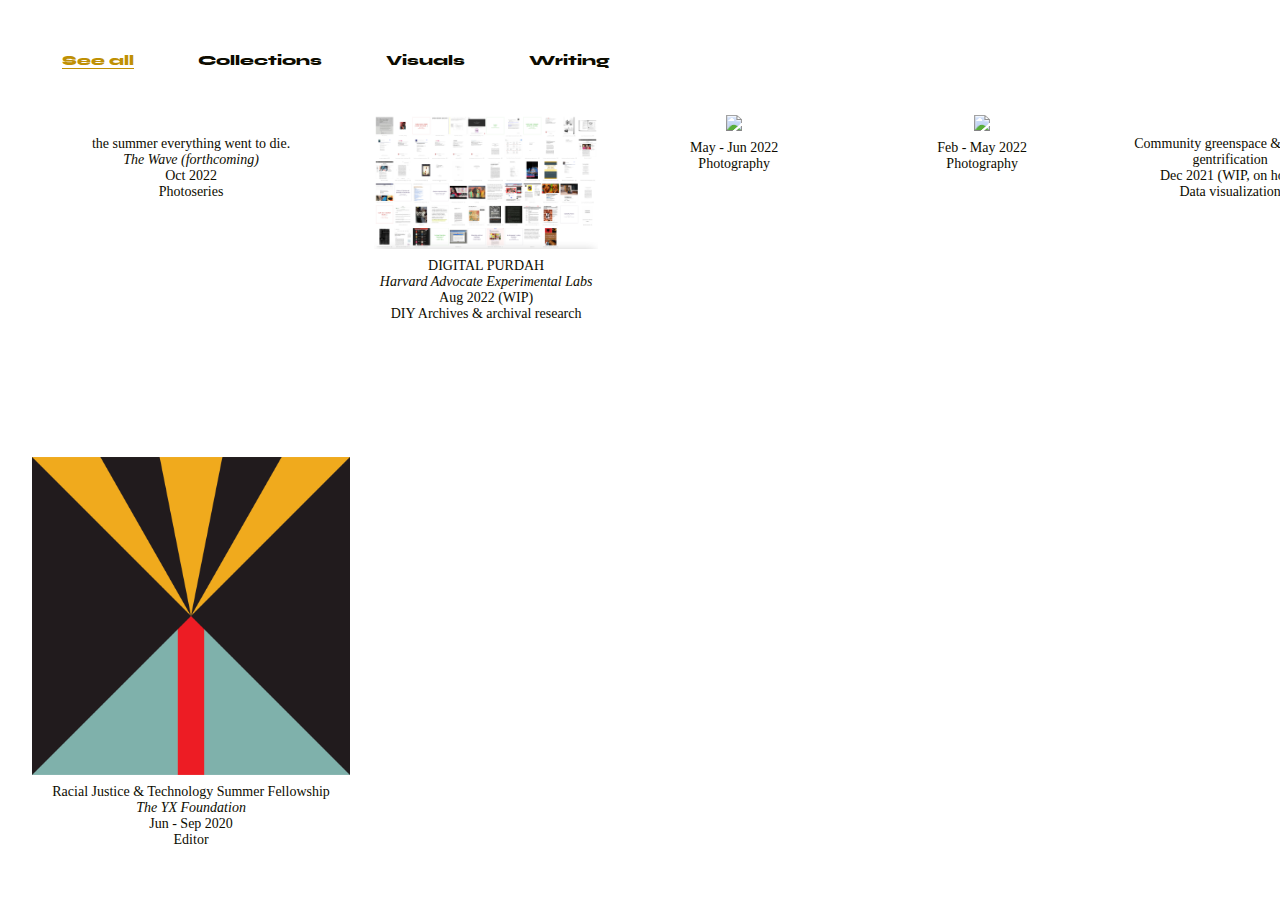
==== pages/index.html @ b3a49cf8 "main portfolio page" ====
<!DOCTYPE html>
<html lang="en-US">

    <head>
        <meta charset="utf-8" />
        <meta name="author" content="anu zaman" />
        <meta name="description"
            content="Studio Inertia is a research and creative practice focused on the communities and evolution of subaltern technospaces." />
        <meta name="viewpoint" content="width=device-width" />
        <link href="../styles/prolific.css" rel="stylesheet" />
        <link rel="icon" href="favicon.gif" type="image/x-icon" />
        <title>studio inertia | index</title>
    </head>

    <body>
        <section class="author-archive">
            <div class="container">
                <input type="radio" id="All" name="categories" value="All" checked>
                <input type="radio" id="gathering" name="categories" value="gathering">
                <input type="radio" id="visuals" name="categories" value="visuals">
                <input type="radio" id="words" name="categories" value="words">
                <ol class="filters">
                    <li>
                        <label for="All">See all</label>
                    </li>
                    <li>
                        <label for="gathering">Collections</label>
                    </li>
                    <li>
                        <label for="visuals">Visuals</label>
                    </li>
                    <li>
                        <label for="words">Writing</label>
                    </li>
                    </li>
                </ol>

                <ol class="posts">
                    <li class="post" data-category="visuals">
                        <article>
                            <figure>
                                <img src="../images/dhaka-sum22.jpg" alt="">
                                <figcaption>
                                    <div class="post-title">the summer everything went to die. <br><em>The Wave
                                            (forthcoming)</em></div>
                                    <div class="post-title">Oct 2022</div>
                                    <div class="post-title">Photoseries</div>
                                </figcaption>
                            </figure>
                        </article>
                    </li>

                    <li class="post" data-category="gathering writing">
                        <article>
                            <figure>
                                <img src="../images/digitalpurdah.png" />
                                <figcaption>
                                    <div class="post-title">DIGITAL PURDAH<br><em>Harvard Advocate Experimental Labs</em>
                                    </div>
                                    <div class="post-title">Aug 2022 (WIP)</div>
                                    <div class="post-title">DIY Archives & archival research</div>
                                </figcaption>
                            </figure>
                        </article>
                    </li>

                    <li class="post" data-category="visuals">
                        <article>
                            <figure>
                                <img src="../images/borovitar-mohila.jpg" />
                                <figcaption>
                                    <div class="post-title">May - Jun 2022</div>
                                    <div class="post-title">Photography</div>
                                </figcaption>
                            </figure>
                        </article>
                    </li>

                    <li class="post" data-category="visuals">
                        <article>
                            <figure>
                                <img src="../images/lesser-az.jpg" />
                                <figcaption>
                                    <div class="post-title">Feb - May 2022</div>
                                    <div class="post-title">Photography</div>
                                </figcaption>
                            </figure>
                        </article>
                    </li>

                    <li class="post" data-category="visuals">
                        <article>
                            <figure>
                                <img src="../images/greenspace.png" alt="">
                                <figcaption>
                                    <div class="post-title">Community greenspace & climate gentrification<br></div>
                                    <div class="post-title">Dec 2021 (WIP, on hold)</div>
                                    <div class="post-title">Data visualization</div>
                                </figcaption>
                            </figure>
                        </article>
                    </li>

                    <li class="post" data-category="words writing">
                        <article>
                            <figure>
                                <img src="../images/yxfoundation.png" alt="">
                                <figcaption>
                                    <div class="post-title">Racial Justice & Technology Summer Fellowship<br><em>The YX
                                            Foundation</em></div>
                                    <div class="post-title">Jun - Sep 2020</div>
                                    <div class="post-title">Editor</div>
                                </figcaption>
                            </figure>
                        </article>
                    </li>

                    <!--
                        <li class="post" data-category="">
                            <article>
                                <figure>
                                    <img src="" alt="">
                                    <figcaption>
                                        <div class="post-title"></div>
                                        <div class="post-title"></div>
                                        <div class="post-title"></div>
                                    </figcaption>
                                    </figure>
                            </article>
                        </li>
                    -->
                </ol>
            </div>
        </section>
    </body>

</html>
---- styles/prolific.css ----
@font-face {
    font-family: 'syne';
    src: url(../fonts/Syne-Regular.otf);
  }

  @font-face {
    font-family: 'syne-bold';
    src: url(../fonts/Syne-Bold.otf);
  }

  @font-face {
    font-family: 'syne-extra';
    src: url(../fonts/Syne-Extra.otf);
  }

  :root {
    --black: #3a3a3a;
    --white: #fff;
    --green: #b2a949;
  }

  * {
    margin: 0;
    padding: 0;
  }

  img {
    display: inline-block;
    justify-content: center;
    margin: auto auto;
    max-width: 100%;
  }
  ol {
    list-style: none;
  }

  a {
    text-decoration: none;
    color: #BF9004;
  }

  body {
    margin: 10px auto;
    color: #0D0C00;
    font-size: 14px;
  }

  .author-archive {
    padding: 2rem;
  }

  .container {
    max-width: 1300px;
    margin: 0 auto;
  }

  h1 {
    text-align: left;
    margin-bottom: 2rem;
  }

  input[type="radio"] {
    position: absolute;
    left: -9999px;
    font-family:'syne-extra';
  }


  /* FILTERS
  –––––––––––––––––––––––––––––––––––––––––––––––––– */
  .filters {
    font-family: 'syne-extra';
    text-align: left;
    margin-bottom: 2rem;
  }

  .filters * {
    display: inline-block;
  }

  .filters label {
    padding: 10px 30px;
    margin-bottom: 0.25rem;
    border-radius: 2rem;
    min-width: 50px;
    line-height: normal;
    cursor: pointer;
    transition: all 0.1s;
  }

  .filters label:hover {
    text-decoration: underline;
    text-underline-offset: 0.2em;
    color: #BF9004;
  }


  /* FILTERED ELEMENTS (POSTS)
  –––––––––––––––––––––––––––––––––––––––––––––––––– */
  .posts {
    display: grid;
    grid-gap: 1.5rem;
    grid-template-columns: repeat(5, 1fr);
  }

  .posts .post {
    background: #fff;
    aspect-ratio: 1;
    text-align: center;
    color: #0D0C00;
    font-family:'Times New Roman', Times, serif;
  }

  .posts .title{
    font-size: 12px;
  }
/*
  .posts .post-title:hover {
    text-decoration: underline;
  }
  */

  .posts figcaption {
    padding: 5px 0;
  }

  .posts .post-categories a {
    padding: 0.2rem 0.5rem;
    border-radius: 1rem;
    border: 1px solid;
    line-height: normal;
    transition: all 0.1s;
  }

  .posts .post-categories a:hover {
    text-decoration: underline;
    text-underline-offset: 0.2em;
    color: #BF9004;
  }


  /* FILTERING RULES
  –––––––––––––––––––––––––––––––––––––––––––––––––– */
  [value="All"]:checked~.filters [for="All"],
  [value="gathering"]:checked~.filters [for="gathering"],
  [value="visuals"]:checked~.filters [for="visuals"],
  [value="words"]:checked~.filters [for="words"] {
    text-decoration: underline;
    text-underline-offset: 0.2em;
    color: #BF9004;
  }

  [value="All"]:checked~.posts [data-category] {
    display: block;
  }

  [value="gathering"]:checked~.posts .post:not([data-category~="gathering"]),
  [value="visuals"]:checked~.posts .post:not([data-category~="visuals"]),
  [value="words"]:checked~.posts .post:not([data-category~="words"]) {
    display: none;
  }


  /* MQ
  –––––––––––––––––––––––––––––––––––––––––––––––––– */
  @media screen and (max-width: 900px) {
    .posts {
      grid-template-columns: repeat(3, 1fr);
    }
  }

  @media screen and (max-width: 650px) {
    html {
      font-size: 14px;
    }

    .posts {
      grid-template-columns: repeat(2, 1fr);
    }
  }
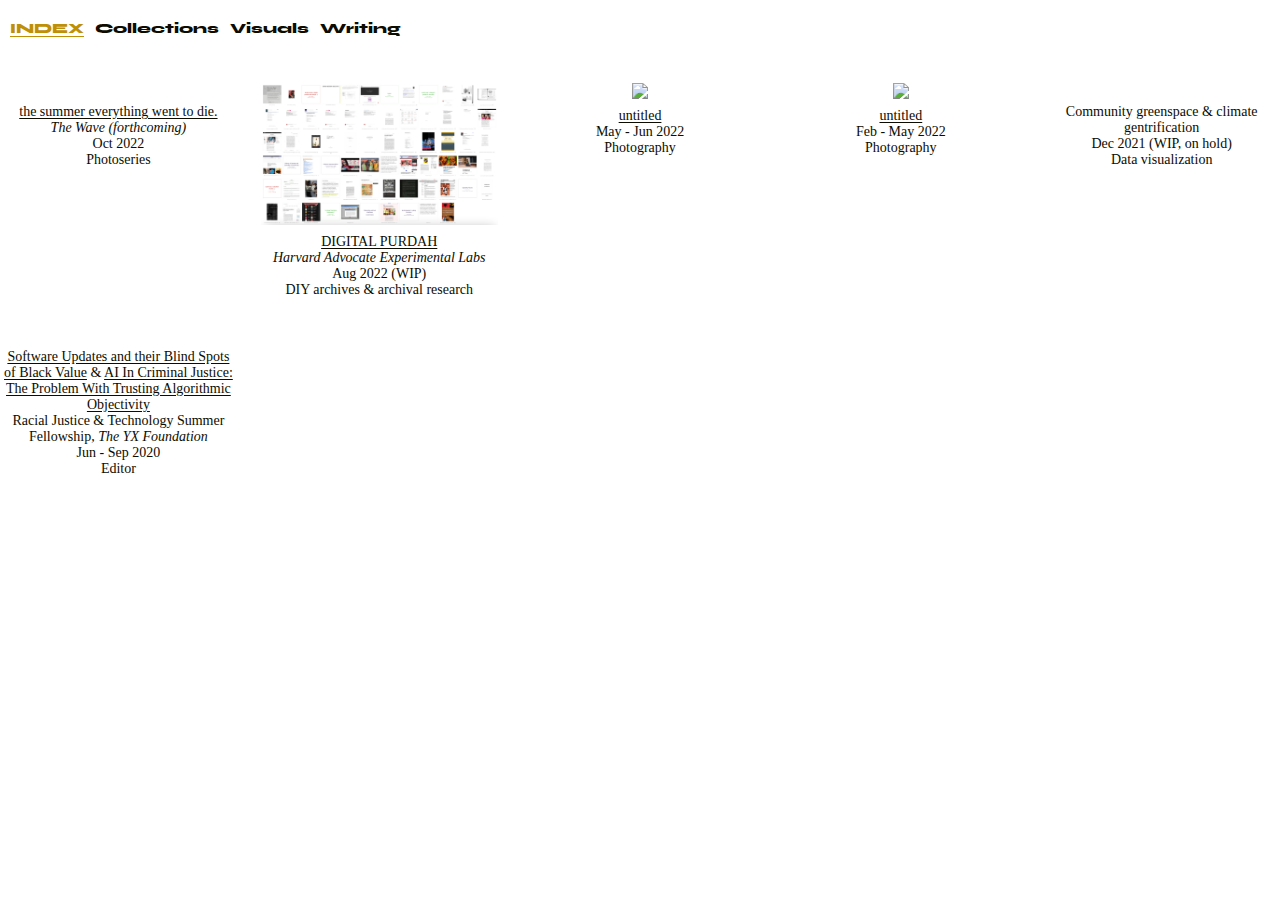
==== commit 8fa0eb22: "Add files via upload" ====
--- a/pages/index.html
+++ b/pages/index.html
@@ -3,12 +3,11 @@
 
     <head>
         <meta charset="utf-8" />
+        <meta name="viewport" content="width=device-width, initial-scale=1.0" />
         <meta name="author" content="anu zaman" />
-        <meta name="description"
-            content="Studio Inertia is a research and creative practice focused on the communities and evolution of subaltern technospaces." />
-        <meta name="viewpoint" content="width=device-width" />
+        <meta name="description" content="Studio Inertia is a research and creative practice focused on the communities and evolution of subaltern technospaces." />
         <link href="../styles/prolific.css" rel="stylesheet" />
-        <link rel="icon" href="favicon.gif" type="image/x-icon" />
+        <link rel="icon" href="../favicon.gif" type="image/x-icon" />
         <title>studio inertia | index</title>
     </head>
 
@@ -21,16 +20,16 @@
                 <input type="radio" id="words" name="categories" value="words">
                 <ol class="filters">
                     <li>
-                        <label for="All">See all</label>
+                        <label for="All">INDEX</label>
                     </li>
                     <li>
-                        <label for="gathering">Collections</label>
+                        <label for="gathering"><span style="margin-left:0.5em">Collections</span></label>
                     </li>
                     <li>
-                        <label for="visuals">Visuals</label>
+                        <label for="visuals"><span style="margin-left:0.5em">Visuals</span></label>
                     </li>
                     <li>
-                        <label for="words">Writing</label>
+                        <label for="words"><span style="margin-left:0.5em">Writing</span></label>
                     </li>
                     </li>
                 </ol>
@@ -41,7 +40,7 @@
                             <figure>
                                 <img src="../images/dhaka-sum22.jpg" alt="">
                                 <figcaption>
-                                    <div class="post-title">the summer everything went to die. <br><em>The Wave
+                                    <div class="post-title"><a href="legends.html">the summer everything went to die.</a><br><em>The Wave
                                             (forthcoming)</em></div>
                                     <div class="post-title">Oct 2022</div>
                                     <div class="post-title">Photoseries</div>
@@ -55,10 +54,10 @@
                             <figure>
                                 <img src="../images/digitalpurdah.png" />
                                 <figcaption>
-                                    <div class="post-title">DIGITAL PURDAH<br><em>Harvard Advocate Experimental Labs</em>
+                                    <div class="post-title"><a href="digital-purdah.html">DIGITAL PURDAH</a><br><em>Harvard Advocate Experimental Labs</em>
                                     </div>
                                     <div class="post-title">Aug 2022 (WIP)</div>
-                                    <div class="post-title">DIY Archives & archival research</div>
+                                    <div class="post-title">DIY archives & archival research</div>
                                 </figcaption>
                             </figure>
                         </article>
@@ -69,6 +68,7 @@
                             <figure>
                                 <img src="../images/borovitar-mohila.jpg" />
                                 <figcaption>
+                                    <div class="post-title"><a href="untitledmayjun22.html">untitled</a></div>
                                     <div class="post-title">May - Jun 2022</div>
                                     <div class="post-title">Photography</div>
                                 </figcaption>
@@ -81,6 +81,7 @@
                             <figure>
                                 <img src="../images/lesser-az.jpg" />
                                 <figcaption>
+                                    <div class="post-title"><a href="untitledfebmay22.html">untitled</a></div>
                                     <div class="post-title">Feb - May 2022</div>
                                     <div class="post-title">Photography</div>
                                 </figcaption>
@@ -104,12 +105,18 @@
                     <li class="post" data-category="words writing">
                         <article>
                             <figure>
-                                <img src="../images/yxfoundation.png" alt="">
                                 <figcaption>
-                                    <div class="post-title">Racial Justice & Technology Summer Fellowship<br><em>The YX
+                                    <div class="post-title">
+                                    <a href="https://medium.com/the-yx-foundation-journal/software-updates-and-their-blind-spots-of-black-value-496f2062e600">
+                                        Software Updates and their Blind Spots of Black Value</a> &
+                                    <a href="https://medium.com/the-yx-foundation-journal/ai-in-criminal-justice-the-problem-with-trusting-algorithmic-objectivity-be1a5ca2765">
+                                        AI In Criminal Justice: The Problem With Trusting Algorithmic Objectivity</a>
+                                    </div>
+                                        <div class="post-title">Racial Justice & Technology Summer Fellowship, <em>The YX
                                             Foundation</em></div>
                                     <div class="post-title">Jun - Sep 2020</div>
-                                    <div class="post-title">Editor</div>
+                                    <div class="post-title">Editor
+                                    </div>
                                 </figcaption>
                             </figure>
                         </article>
--- a/styles/prolific.css
+++ b/styles/prolific.css
@@ -1,180 +1,211 @@
 @font-face {
-    font-family: 'syne';
-    src: url(../fonts/Syne-Regular.otf);
-  }
-
-  @font-face {
-    font-family: 'syne-bold';
-    src: url(../fonts/Syne-Bold.otf);
-  }
-
-  @font-face {
-    font-family: 'syne-extra';
-    src: url(../fonts/Syne-Extra.otf);
-  }
-
-  :root {
-    --black: #3a3a3a;
-    --white: #fff;
-    --green: #b2a949;
-  }
-
-  * {
-    margin: 0;
-    padding: 0;
-  }
-
-  img {
-    display: inline-block;
-    justify-content: center;
-    margin: auto auto;
-    max-width: 100%;
-  }
-  ol {
-    list-style: none;
-  }
-
-  a {
-    text-decoration: none;
-    color: #BF9004;
-  }
-
-  body {
-    margin: 10px auto;
-    color: #0D0C00;
-    font-size: 14px;
-  }
-
-  .author-archive {
-    padding: 2rem;
-  }
-
-  .container {
-    max-width: 1300px;
-    margin: 0 auto;
-  }
-
-  h1 {
-    text-align: left;
-    margin-bottom: 2rem;
-  }
-
-  input[type="radio"] {
-    position: absolute;
-    left: -9999px;
-    font-family:'syne-extra';
-  }
-
-
-  /* FILTERS
-  –––––––––––––––––––––––––––––––––––––––––––––––––– */
-  .filters {
-    font-family: 'syne-extra';
-    text-align: left;
-    margin-bottom: 2rem;
-  }
-
-  .filters * {
-    display: inline-block;
-  }
-
-  .filters label {
-    padding: 10px 30px;
-    margin-bottom: 0.25rem;
-    border-radius: 2rem;
-    min-width: 50px;
-    line-height: normal;
-    cursor: pointer;
-    transition: all 0.1s;
-  }
-
-  .filters label:hover {
-    text-decoration: underline;
-    text-underline-offset: 0.2em;
-    color: #BF9004;
-  }
-
-
-  /* FILTERED ELEMENTS (POSTS)
-  –––––––––––––––––––––––––––––––––––––––––––––––––– */
-  .posts {
-    display: grid;
-    grid-gap: 1.5rem;
-    grid-template-columns: repeat(5, 1fr);
-  }
-
-  .posts .post {
-    background: #fff;
-    aspect-ratio: 1;
-    text-align: center;
-    color: #0D0C00;
-    font-family:'Times New Roman', Times, serif;
-  }
-
-  .posts .title{
-    font-size: 12px;
-  }
+  font-family: 'syne';
+  src: url(../fonts/Syne-Regular.otf);
+}
+
+@font-face {
+  font-family: 'syne-bold';
+  src: url(../fonts/Syne-Bold.otf);
+}
+
+@font-face {
+  font-family: 'syne-extra';
+  src: url(../fonts/Syne-Extra.otf);
+}
+
+#header {
+  z-index: 9999;
+  position: fixed;
+  top: 0;
+  left: 0;
+  padding: 1em 2em;
+  width: 100%;
+  text-align: left;
+  display: flex;
+}
+
+#header a {
+  text-decoration: none;
+  font-family: 'syne-extra';
+  color: #0D0C00;
+}
+
+* {
+  margin: 0;
+  padding: 0;
+}
+
+img {
+  display: inline-block;
+  justify-content: center;
+  margin: auto auto;
+  max-width: 100%;
+}
+
+ol {
+  list-style: none;
+}
+
+a {
+  text-decoration: none;
+  color: #BF9004;
+}
+
+body {
+  margin: 10px auto;
+  color: #0D0C00;
+  font-size: 14px;
+}
+
+.author-archive {
+  padding: 0;
+}
+
+.container {
+  max-width: 1300px;
+  margin: 0 auto;
+}
+
+h1 {
+  text-align: left;
+  margin-bottom: 2rem;
+}
+
+input[type="radio"] {
+  position: absolute;
+  left: -9999px;
+  font-family: 'syne-extra';
+}
+
+
+/* FILTERS
+  –––––––––––––––––––––––––––––––––––––––––––––––––– */
+.filters {
+  font-family: 'syne-extra';
+  text-align: left;
+  margin-bottom: 2rem;
+  position:sticky;
+  top:0px;
+  left:0px;
+  padding: 10px;
+}
+
+.filters * {
+  display: inline-block;
+}
+
+.filters label {
+  padding: 0px;
+  margin-bottom: 0.25rem;
+  border-radius: 2rem;
+  min-width: 50px;
+  line-height: normal;
+  cursor: pointer;
+  transition: all 0.1s;
+}
+
+#filters label:not(:first-of-type) {
+  margin-left: 5em;
+}
+
+.filters label:hover {
+  text-decoration: underline;
+  text-underline-offset: 0.2em;
+  color: #BF9004;
+}
+
+
+/* FILTERED ELEMENTS (POSTS)
+  –––––––––––––––––––––––––––––––––––––––––––––––––– */
+.posts {
+  display: grid;
+  grid-gap: 1.5rem;
+  grid-template-columns: repeat(5, 1fr);
+}
+
+.posts .post {
+  background: #fff;
+  aspect-ratio: 1;
+  text-align: center;
+  color: #0D0C00;
+  font-family: 'Times New Roman', Times, serif;
+}
+
+.posts .title {
+  font-size: 12px;
+}
+
+.posts a {
+  color: #0D0C00;
+  text-decoration: underline;
+  text-underline-offset: 0.15em;
+}
+
+.posts a:hover{
+  color:#BF9004;
+}
+
 /*
   .posts .post-title:hover {
     text-decoration: underline;
   }
   */
 
-  .posts figcaption {
-    padding: 5px 0;
-  }
-
-  .posts .post-categories a {
-    padding: 0.2rem 0.5rem;
-    border-radius: 1rem;
-    border: 1px solid;
-    line-height: normal;
-    transition: all 0.1s;
-  }
-
-  .posts .post-categories a:hover {
-    text-decoration: underline;
-    text-underline-offset: 0.2em;
-    color: #BF9004;
-  }
-
-
-  /* FILTERING RULES
-  –––––––––––––––––––––––––––––––––––––––––––––––––– */
-  [value="All"]:checked~.filters [for="All"],
-  [value="gathering"]:checked~.filters [for="gathering"],
-  [value="visuals"]:checked~.filters [for="visuals"],
-  [value="words"]:checked~.filters [for="words"] {
-    text-decoration: underline;
-    text-underline-offset: 0.2em;
-    color: #BF9004;
-  }
-
-  [value="All"]:checked~.posts [data-category] {
-    display: block;
-  }
-
-  [value="gathering"]:checked~.posts .post:not([data-category~="gathering"]),
-  [value="visuals"]:checked~.posts .post:not([data-category~="visuals"]),
-  [value="words"]:checked~.posts .post:not([data-category~="words"]) {
-    display: none;
-  }
-
-
-  /* MQ
-  –––––––––––––––––––––––––––––––––––––––––––––––––– */
-  @media screen and (max-width: 900px) {
-    .posts {
-      grid-template-columns: repeat(3, 1fr);
-    }
-  }
-
-  @media screen and (max-width: 650px) {
-    html {
-      font-size: 14px;
-    }
-
-    .posts {
-      grid-template-columns: repeat(2, 1fr);
-    }
-  }
+.posts figcaption {
+  padding: 5px 0;
+}
+
+.posts .post-categories a {
+  padding: 0.2rem 0.5rem;
+  border-radius: 1rem;
+  border: 1px solid;
+  line-height: normal;
+  transition: all 0.1s;
+}
+
+.posts .post-categories a:hover {
+  text-decoration: underline;
+  text-underline-offset: 0.2em;
+  color: #BF9004;
+}
+
+
+/* FILTERING RULES
+  –––––––––––––––––––––––––––––––––––––––––––––––––– */
+[value="All"]:checked~.filters [for="All"],
+[value="gathering"]:checked~.filters [for="gathering"],
+[value="visuals"]:checked~.filters [for="visuals"],
+[value="words"]:checked~.filters [for="words"] {
+  text-decoration: underline;
+  text-underline-offset: 0.2em;
+  color: #BF9004;
+}
+
+[value="All"]:checked~.posts [data-category] {
+  display: block;
+}
+
+[value="gathering"]:checked~.posts .post:not([data-category~="gathering"]),
+[value="visuals"]:checked~.posts .post:not([data-category~="visuals"]),
+[value="words"]:checked~.posts .post:not([data-category~="words"]) {
+  display: none;
+}
+
+
+/* MQ
+  –––––––––––––––––––––––––––––––––––––––––––––––––– */
+@media screen and (max-width: 900px) {
+  .posts {
+    grid-template-columns: repeat(3, 1fr);
+  }
+}
+
+@media screen and (max-width: 650px) {
+  html {
+    font-size: 14px;
+  }
+
+  .posts {
+    grid-template-columns: repeat(2, 1fr);
+  }
+}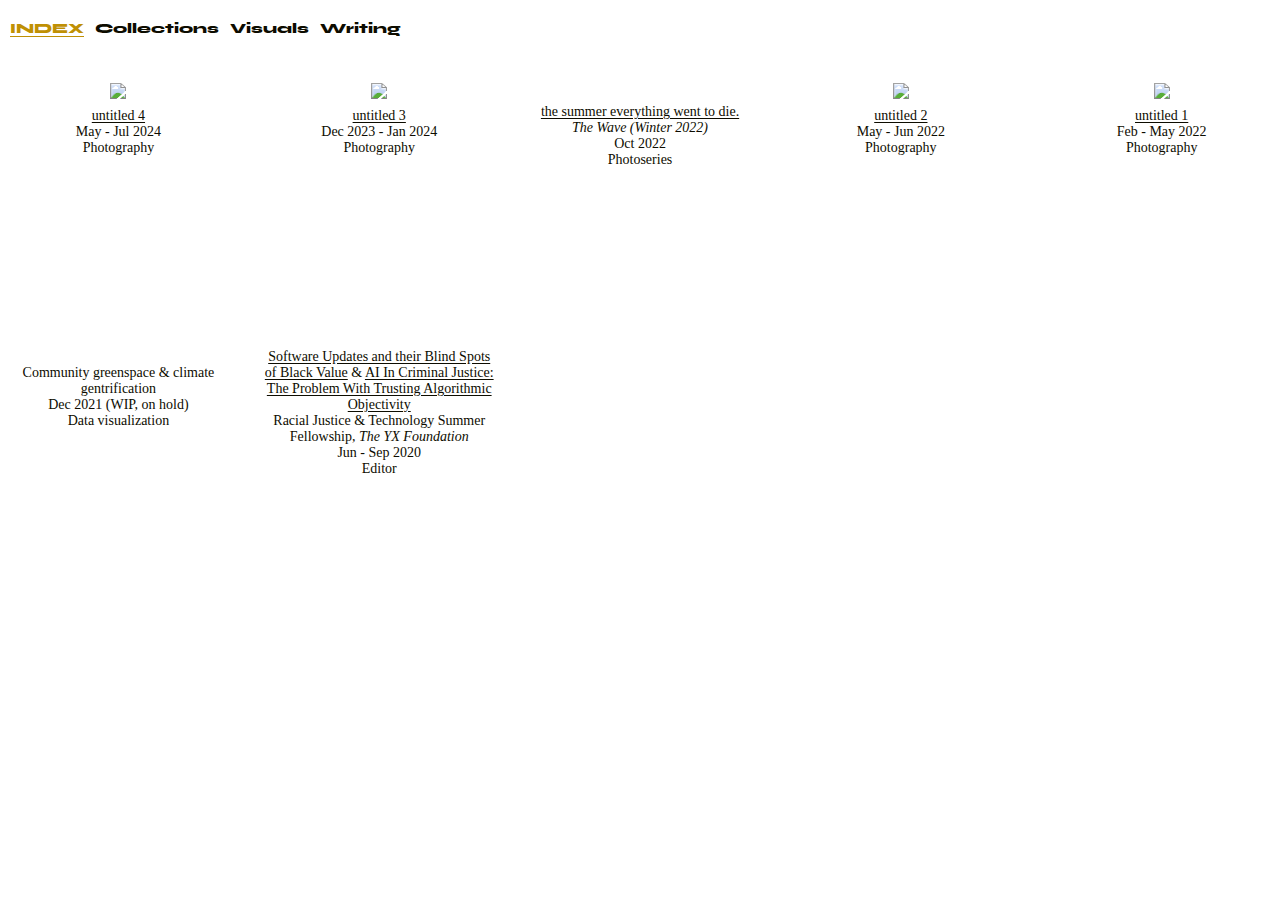
==== commit 81a93b8f: "Update index.html with new posts" ====
--- a/pages/index.html
+++ b/pages/index.html
@@ -34,30 +34,41 @@
                     </li>
                 </ol>
 
-                <ol class="posts">
+                <ol class="posts">                
+                    <li class="post" data-category="visuals">
+                        <article>
+                            <figure>
+                                <img src="../images/borovitar-mohila.jpg" />
+                                <figcaption>
+                                    <div class="post-title"><a href="untitledmayjun22.html">untitled 4</a></div>
+                                    <div class="post-title">May - Jul 2024</div>
+                                    <div class="post-title">Photography</div>
+                                </figcaption>
+                            </figure>
+                        </article>
+                    </li>
+                    <li class="post" data-category="visuals">
+                        <article>
+                            <figure>
+                                <img src="../images/borovitar-mohila.jpg" />
+                                <figcaption>
+                                    <div class="post-title"><a href="untitledmayjun22.html">untitled 3</a></div>
+                                    <div class="post-title">Dec 2023 - Jan 2024</div>
+                                    <div class="post-title">Photography</div>
+                                </figcaption>
+                            </figure>
+                        </article>
+                    </li>
+
                     <li class="post" data-category="visuals">
                         <article>
                             <figure>
                                 <img src="../images/dhaka-sum22.jpg" alt="">
                                 <figcaption>
                                     <div class="post-title"><a href="legends.html">the summer everything went to die.</a><br><em>The Wave
-                                            (forthcoming)</em></div>
+                                            (Winter 2022)</em></div>
                                     <div class="post-title">Oct 2022</div>
                                     <div class="post-title">Photoseries</div>
-                                </figcaption>
-                            </figure>
-                        </article>
-                    </li>
-
-                    <li class="post" data-category="gathering writing">
-                        <article>
-                            <figure>
-                                <img src="../images/digitalpurdah.png" />
-                                <figcaption>
-                                    <div class="post-title"><a href="digital-purdah.html">DIGITAL PURDAH</a><br><em>Harvard Advocate Experimental Labs</em>
-                                    </div>
-                                    <div class="post-title">Aug 2022 (WIP)</div>
-                                    <div class="post-title">DIY archives & archival research</div>
                                 </figcaption>
                             </figure>
                         </article>
@@ -68,7 +79,7 @@
                             <figure>
                                 <img src="../images/borovitar-mohila.jpg" />
                                 <figcaption>
-                                    <div class="post-title"><a href="untitledmayjun22.html">untitled</a></div>
+                                    <div class="post-title"><a href="untitledmayjun22.html">untitled 2</a></div>
                                     <div class="post-title">May - Jun 2022</div>
                                     <div class="post-title">Photography</div>
                                 </figcaption>
@@ -81,7 +92,7 @@
                             <figure>
                                 <img src="../images/lesser-az.jpg" />
                                 <figcaption>
-                                    <div class="post-title"><a href="untitledfebmay22.html">untitled</a></div>
+                                    <div class="post-title"><a href="untitledfebmay22.html">untitled 1</a></div>
                                     <div class="post-title">Feb - May 2022</div>
                                     <div class="post-title">Photography</div>
                                 </figcaption>
@@ -141,4 +152,4 @@
         </section>
     </body>
 
-</html>+</html>
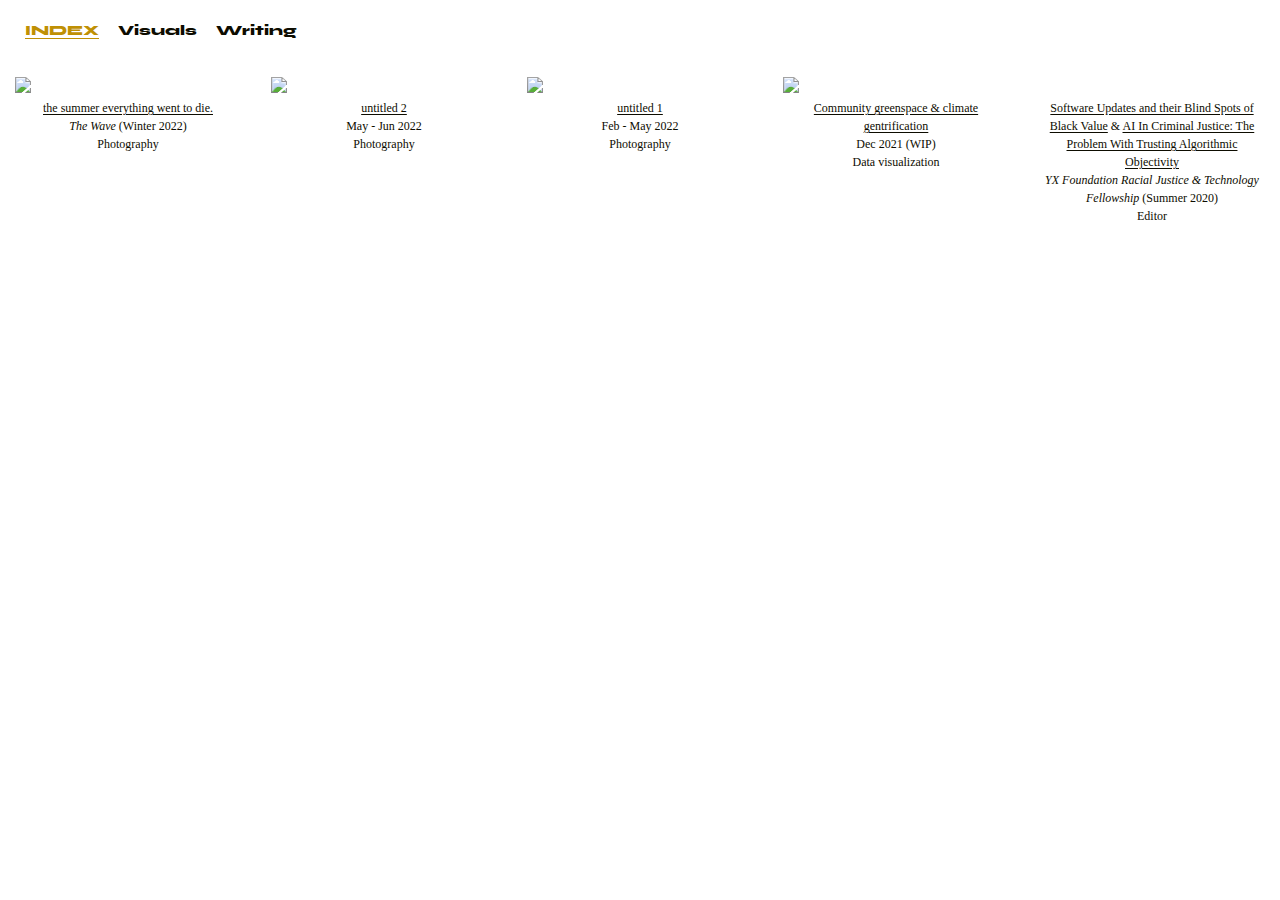
==== commit 562a71a6: "Replaced index with dynamic index and updated csv" ====
--- a/pages/index.html
+++ b/pages/index.html
@@ -1,155 +1,174 @@
 <!DOCTYPE html>
 <html lang="en-US">
 
-    <head>
-        <meta charset="utf-8" />
-        <meta name="viewport" content="width=device-width, initial-scale=1.0" />
-        <meta name="author" content="anu zaman" />
-        <meta name="description" content="Studio Inertia is a research and creative practice focused on the communities and evolution of subaltern technospaces." />
-        <link href="../styles/prolific.css" rel="stylesheet" />
-        <link rel="icon" href="../favicon.gif" type="image/x-icon" />
-        <title>studio inertia | index</title>
-    </head>
+<head>
+    <meta charset="utf-8" />
+    <meta name="viewport" content="width=device-width, initial-scale=1.0" />
+    <meta name="author" content="anu zaman" />
+    <meta name="description" content="Studio Inertia is a research and creative practice focused on the communities and evolution of subaltern technospaces." />
+    <link rel="stylesheet" href="https://stackpath.bootstrapcdn.com/bootstrap/4.5.2/css/bootstrap.min.css">
+    <link rel="stylesheet" href="../styles/dynamic.css">
+    <title>studio inertia | index</title>
+    <style>
+        .col-2_4 {
+            flex: 0 0 20%;
+            max-width: 20%;
+            padding: 0 15px;
+        }
 
-    <body>
-        <section class="author-archive">
-            <div class="container">
-                <input type="radio" id="All" name="categories" value="All" checked>
-                <input type="radio" id="gathering" name="categories" value="gathering">
-                <input type="radio" id="visuals" name="categories" value="visuals">
-                <input type="radio" id="words" name="categories" value="words">
-                <ol class="filters">
-                    <li>
-                        <label for="All">INDEX</label>
-                    </li>
-                    <li>
-                        <label for="gathering"><span style="margin-left:0.5em">Collections</span></label>
-                    </li>
-                    <li>
-                        <label for="visuals"><span style="margin-left:0.5em">Visuals</span></label>
-                    </li>
-                    <li>
-                        <label for="words"><span style="margin-left:0.5em">Writing</span></label>
-                    </li>
-                    </li>
-                </ol>
+        @media (max-width: 1200px) {
+            .col-2_4 {
+                flex: 0 0 25%;
+                max-width: 25%;
+            }
+        }
 
-                <ol class="posts">                
-                    <li class="post" data-category="visuals">
-                        <article>
-                            <figure>
-                                <img src="../images/borovitar-mohila.jpg" />
-                                <figcaption>
-                                    <div class="post-title"><a href="untitledmayjun22.html">untitled 4</a></div>
-                                    <div class="post-title">May - Jul 2024</div>
-                                    <div class="post-title">Photography</div>
-                                </figcaption>
-                            </figure>
-                        </article>
-                    </li>
-                    <li class="post" data-category="visuals">
-                        <article>
-                            <figure>
-                                <img src="../images/borovitar-mohila.jpg" />
-                                <figcaption>
-                                    <div class="post-title"><a href="untitledmayjun22.html">untitled 3</a></div>
-                                    <div class="post-title">Dec 2023 - Jan 2024</div>
-                                    <div class="post-title">Photography</div>
-                                </figcaption>
-                            </figure>
-                        </article>
-                    </li>
+        @media (max-width: 992px) {
+            .col-2_4 {
+                flex: 0 0 33.33%;
+                max-width: 33.33%;
+            }
+        }
 
-                    <li class="post" data-category="visuals">
-                        <article>
-                            <figure>
-                                <img src="../images/dhaka-sum22.jpg" alt="">
-                                <figcaption>
-                                    <div class="post-title"><a href="legends.html">the summer everything went to die.</a><br><em>The Wave
-                                            (Winter 2022)</em></div>
-                                    <div class="post-title">Oct 2022</div>
-                                    <div class="post-title">Photoseries</div>
-                                </figcaption>
-                            </figure>
-                        </article>
-                    </li>
+        @media (max-width: 768px) {
+            .col-2_4 {
+                flex: 0 0 50%;
+                max-width: 50%;
+            }
+        }
 
-                    <li class="post" data-category="visuals">
-                        <article>
-                            <figure>
-                                <img src="../images/borovitar-mohila.jpg" />
-                                <figcaption>
-                                    <div class="post-title"><a href="untitledmayjun22.html">untitled 2</a></div>
-                                    <div class="post-title">May - Jun 2022</div>
-                                    <div class="post-title">Photography</div>
-                                </figcaption>
-                            </figure>
-                        </article>
-                    </li>
+        @media (max-width: 576px) {
+            .col-2_4 {
+                flex: 0 0 100%;
+                max-width: 100%;
+            }
+        }
 
-                    <li class="post" data-category="visuals">
-                        <article>
-                            <figure>
-                                <img src="../images/lesser-az.jpg" />
-                                <figcaption>
-                                    <div class="post-title"><a href="untitledfebmay22.html">untitled 1</a></div>
-                                    <div class="post-title">Feb - May 2022</div>
-                                    <div class="post-title">Photography</div>
-                                </figcaption>
-                            </figure>
-                        </article>
-                    </li>
+        .filters {
+            margin-bottom: 20px;
+        }
 
-                    <li class="post" data-category="visuals">
-                        <article>
-                            <figure>
-                                <img src="../images/greenspace.png" alt="">
-                                <figcaption>
-                                    <div class="post-title">Community greenspace & climate gentrification<br></div>
-                                    <div class="post-title">Dec 2021 (WIP, on hold)</div>
-                                    <div class="post-title">Data visualization</div>
-                                </figcaption>
-                            </figure>
-                        </article>
-                    </li>
+        .filters label {
+            cursor: pointer;
+            margin-right: 15px;
+        }
 
-                    <li class="post" data-category="words writing">
-                        <article>
-                            <figure>
-                                <figcaption>
-                                    <div class="post-title">
-                                    <a href="https://medium.com/the-yx-foundation-journal/software-updates-and-their-blind-spots-of-black-value-496f2062e600">
-                                        Software Updates and their Blind Spots of Black Value</a> &
-                                    <a href="https://medium.com/the-yx-foundation-journal/ai-in-criminal-justice-the-problem-with-trusting-algorithmic-objectivity-be1a5ca2765">
-                                        AI In Criminal Justice: The Problem With Trusting Algorithmic Objectivity</a>
-                                    </div>
-                                        <div class="post-title">Racial Justice & Technology Summer Fellowship, <em>The YX
-                                            Foundation</em></div>
-                                    <div class="post-title">Jun - Sep 2020</div>
-                                    <div class="post-title">Editor
-                                    </div>
-                                </figcaption>
-                            </figure>
-                        </article>
-                    </li>
+        .post img {
+            width: 100%;
+            height: auto;
+        }
 
-                    <!--
-                        <li class="post" data-category="">
-                            <article>
-                                <figure>
-                                    <img src="" alt="">
-                                    <figcaption>
-                                        <div class="post-title"></div>
-                                        <div class="post-title"></div>
-                                        <div class="post-title"></div>
-                                    </figcaption>
+        .post-title {
+            margin-top: 5px;
+            text-align: center; 
+            font-size: 12px; 
+        }
+
+        .post-desc {
+            margin-top: 0px;
+            text-align: center; 
+            font-size: 12px; 
+        }
+
+        .active-filter {
+        text-decoration: underline;
+        text-underline-offset: 0.2em;
+        color: #BF9004;
+        }
+    
+        .inactive-filter {
+            text-decoration: none;
+            color: #0D0C00;
+        }
+    </style>
+</head>
+
+<body>
+    <div class="container">
+        <div class="filters">
+            <label data-filter="all"><div class="active-filter">INDEX</div></label>
+            <label data-filter="Visuals"><div class="inactive-filter">Visuals</div></label>
+            <label data-filter="Writing"><div class="inactive-filter">Writing</div></label>
+        </div>
+
+        <div class="row" id="post-container">
+            <!-- Dynamic content will be inserted here -->
+        </div>
+    </div>
+
+    <script src="https://code.jquery.com/jquery-3.5.1.min.js"></script>
+    <script src="https://stackpath.bootstrapcdn.com/bootstrap/4.5.2/js/bootstrap.min.js"></script>
+    <script>
+        document.addEventListener("DOMContentLoaded", function() {
+            fetch('../data/index_data.csv') // Ensure the path is correct
+                .then(response => {
+                    if (!response.ok) {
+                        throw new Error('Network response was not ok ' + response.statusText);
+                    }
+                    return response.text();
+                })
+                .then(data => {
+                    const rows = data.split('\n').slice(1);
+                    const container = document.getElementById('post-container');
+                    rows.forEach(row => {
+                        const columns = row.split(',');
+                        if (columns.length >= 6) { // Ensure there are enough columns
+                            const post = document.createElement('div');
+                            post.classList.add('col-2_4', 'post', columns[5].trim().toLowerCase());
+
+                            post.innerHTML = `
+                                <article>
+                                    <figure>
+                                        <img src="${columns[0].trim()}" />
+                                        <figcaption>
+                                            <div class="post-title"><a href="${columns[2].trim()}">${columns[1].trim()}</a></div>
+                                            <div class="post-desc">${columns[3].trim()}</div>
+                                            <div class="post-desc">${columns[4].trim()}</div>
+                                        </figcaption>
                                     </figure>
-                            </article>
-                        </li>
-                    -->
-                </ol>
-            </div>
-        </section>
-    </body>
+                                </article>
+                            `;
+                            container.appendChild(post);
+                        }
+                    });
+
+                    // Show all posts initially
+                    filterPosts('all');
+                })
+                .catch(error => console.error('Error fetching data:', error));
+
+            function filterPosts(category) {
+                const posts = document.querySelectorAll('.post');
+                posts.forEach(post => {
+                    if (category === 'all' || post.classList.contains(category.toLowerCase())) {
+                        post.style.display = 'block';
+                    } else {
+                        post.style.display = 'none';
+                    }
+                });
+            }
+
+            const filters = document.querySelectorAll('.filters label');
+            filters.forEach(filter => {
+                filter.addEventListener('click', function() {
+                    // Remove active class from all filters
+                    filters.forEach(f => {
+                        f.children[0].classList.remove('active-filter');
+                        f.children[0].classList.add('inactive-filter');
+                    });
+
+                    // Add active class to the selected filter
+                    this.children[0].classList.add('active-filter');
+                    this.children[0].classList.remove('inactive-filter');
+
+                    const category = this.getAttribute('data-filter');
+                    filterPosts(category);
+                });
+            });
+        });
+    </script>
+
+</body>
+
 
 </html>
--- a/styles/dynamic.css
+++ b/styles/dynamic.css
@@ -0,0 +1,203 @@
+@font-face {
+    font-family: 'syne';
+    src: url(../fonts/Syne-Regular.otf);
+  }
+  
+  @font-face {
+    font-family: 'syne-bold';
+    src: url(../fonts/Syne-Bold.otf);
+  }
+  
+  @font-face {
+    font-family: 'syne-extra';
+    src: url(../fonts/Syne-Extra.otf);
+  }
+  
+  #header {
+    z-index: 9999;
+    position: fixed;
+    top: 0;
+    left: 0;
+    padding: 1em 2em;
+    width: 100%;
+    text-align: left;
+    display: flex;
+  }
+  
+  #header a {
+    text-decoration: none;
+    font-family: 'syne-extra';
+    color: #0D0C00;
+  }
+  
+  * {
+    margin: 0;
+    padding: 0;
+  }
+  
+  img {
+    display: inline-block;
+    justify-content: center;
+    margin: auto auto;
+    max-width: 100%;
+  }
+  
+  ol {
+    list-style: none;
+  }
+  
+  a {
+    text-decoration: underline;
+    text-underline-offset: 0.2em;
+    color: #0D0C00;
+  }
+
+  a:hover{
+    text-decoration: underline;
+    text-underline-offset: 0.2em;
+    color: #BF9004;
+  }
+  
+  body {
+    margin: 10px auto;
+    color: #0D0C00;
+    font-size: 14px;
+    font-family: 'Times New Roman', Times, serif;
+  }
+  
+  .author-archive {
+    padding: 0;
+  }
+  
+  .container {
+    max-width: 1300px;
+    margin: 0 auto;
+  }
+  
+  h1 {
+    text-align: left;
+    margin-bottom: 2rem;
+  }
+  
+  input[type="radio"] {
+    position: absolute;
+    left: -9999px;
+    font-family: 'syne-extra';
+  }
+  
+  
+  /* FILTERS
+    –––––––––––––––––––––––––––––––––––––––––––––––––– */
+  .filters {
+    font-family: 'syne-extra';
+    text-align: left;
+    margin-bottom: 2rem;
+    position:sticky;
+    top:0px;
+    left:0px;
+    padding: 10px;
+  }
+  
+  .filters * {
+    display: inline-block;
+  }
+  
+  .filters label {
+    padding: 0px;
+    margin-bottom: 0.25rem;
+    border-radius: 2rem;
+    min-width: 50px;
+    line-height: normal;
+    cursor: pointer;
+    transition: all 0.1s;
+  }
+  
+  #filters label:not(:first-of-type) {
+    margin-left: 5em;
+  }
+  
+  .filters label:hover {
+    text-decoration: underline;
+    text-underline-offset: 0.2em;
+    color: #BF9004;
+  }
+  
+  
+  /* FILTERED ELEMENTS (POSTS)
+    –––––––––––––––––––––––––––––––––––––––––––––––––– */
+  .posts {
+    display: grid;
+    grid-gap: 1.5rem;
+    grid-template-columns: repeat(5, 1fr);
+  }
+  
+  .posts .post {
+    background: #fff;
+    aspect-ratio: 1;
+    text-align: center;
+    color: #0D0C00;
+    font-family: 'Times New Roman', Times, serif;
+  }
+  
+  .posts .title {
+    font-size: 12px;
+  }
+  
+  .posts a {
+    color: #0D0C00;
+    text-decoration: underline;
+    text-underline-offset: 0.15em;
+  }
+  
+  .posts a:hover{
+    color:#BF9004;
+  }
+  
+  /*
+    .posts .post-title:hover {
+      text-decoration: underline;
+    }
+    */
+  
+  .posts figcaption {
+    padding: 5px 0;
+  }
+  
+  .posts .post-categories a {
+    padding: 0.2rem 0.5rem;
+    border-radius: 1rem;
+    border: 1px solid;
+    line-height: normal;
+    transition: all 0.1s;
+  }
+  
+  .posts .post-categories a:hover {
+    text-decoration: underline;
+    text-underline-offset: 0.2em;
+    color: #BF9004;
+  }
+  
+  
+  /* FILTERING RULES
+    –––––––––––––––––––––––––––––––––––––––––––––––––– */
+  [value="All"]:checked~.filters [for="All"],
+  [value="gathering"]:checked~.filters [for="gathering"],
+  [value="visuals"]:checked~.filters [for="visuals"],
+  [value="words"]:checked~.filters [for="words"] {
+    text-decoration: underline;
+    text-underline-offset: 0.2em;
+    color: #BF9004;
+  }
+  
+  [value="All"]:checked~.posts [data-category] {
+    display: block;
+  }
+  
+  [value="gathering"]:checked~.posts .post:not([data-category~="gathering"]),
+  [value="visuals"]:checked~.posts .post:not([data-category~="visuals"]),
+  [value="words"]:checked~.posts .post:not([data-category~="words"]) {
+    display: none;
+  }
+  
+  
+  